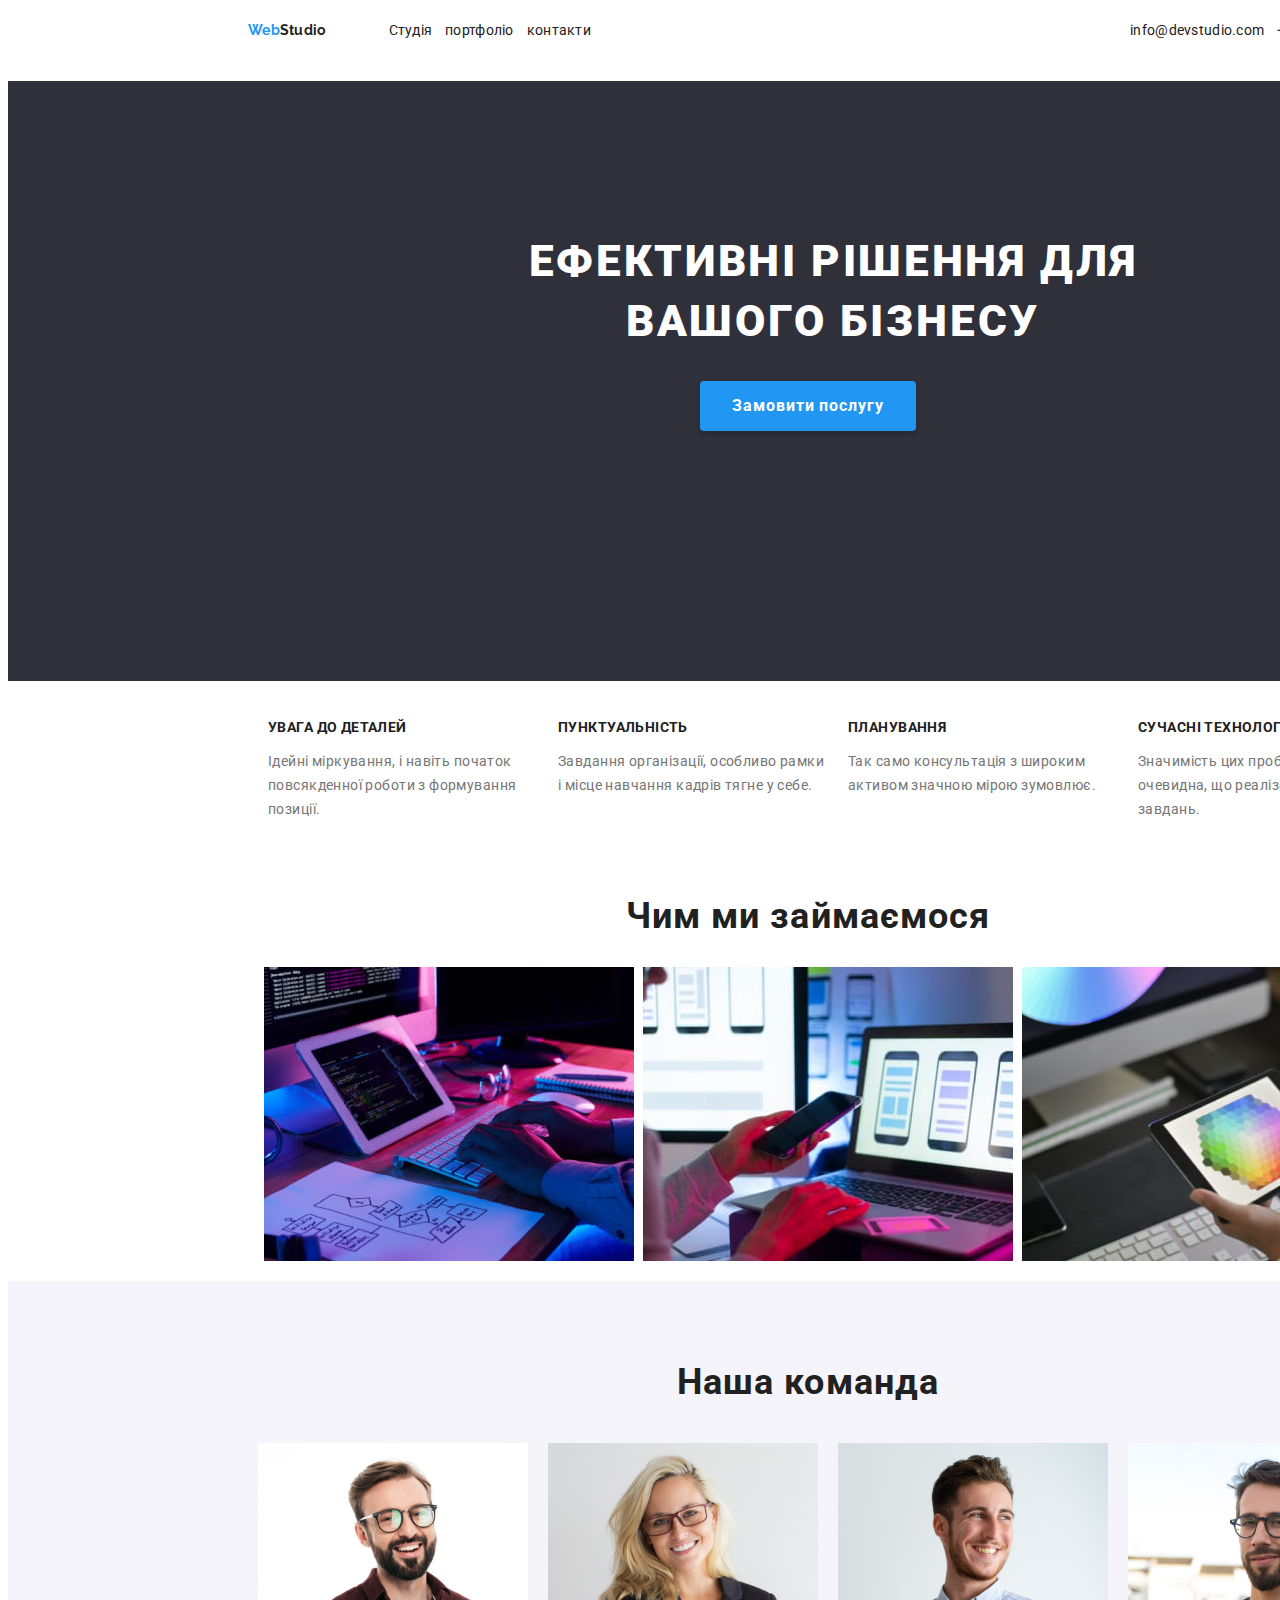
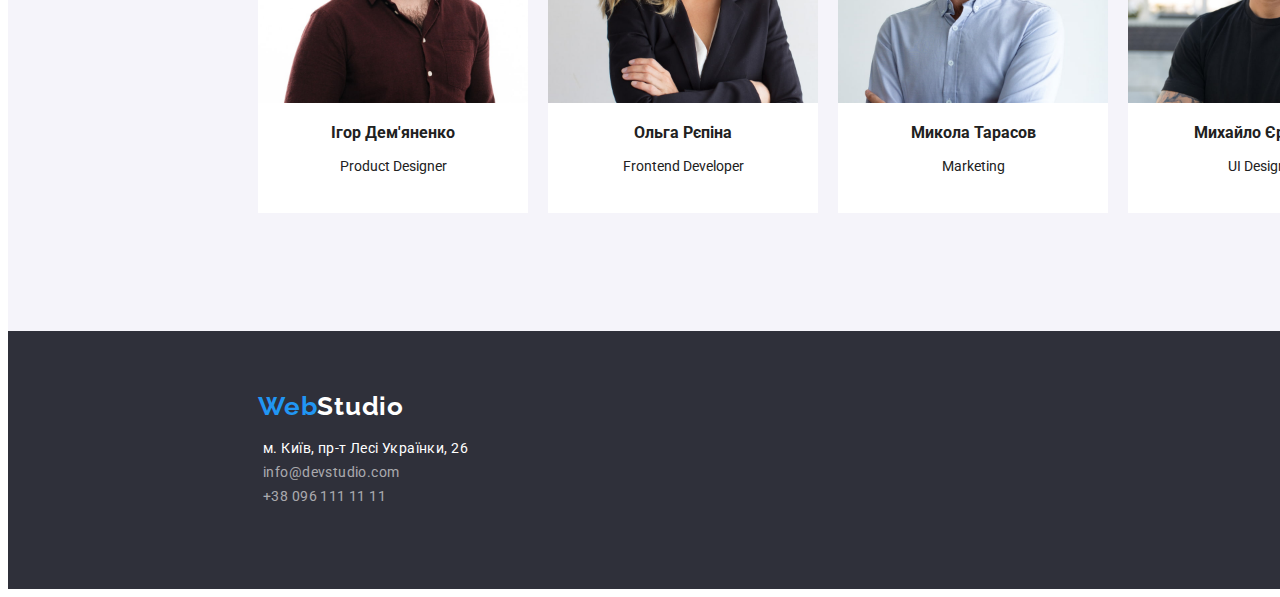
==== index.html @ 77f660aa "first commit" ====
<!DOCTYPE html>
<html lang="uk">
<head>
    <meta charset="UTF-8">
    <meta http-equiv="X-UA-Compatible" content="IE=edge">
    <meta name="viewport" content="width=device-width, initial-scale=1.0">   
    <link rel="stylesheet" href="style/index.css">     
    <link rel="preconnect" href="https://fonts.googleapis.com">
    <link rel="preconnect" href="https://fonts.gstatic.com" crossorigin>
    <link href="https://fonts.googleapis.com/css2?family=Raleway:wght@700&family=Roboto:wght@400;500;700;900&display=swap" rel="stylesheet">    
    <title>Studio</title>
</head>
<body>
    <header class="header">        
        <div class="container">
            <nav class="header_nav_menu">                
                <ul class="header_nav">
                    <li class="header_li"><a class="contact_link header__link" href="./index.html"><span class="header-web-1">Web</span>Studio</a></li>
                    <li class="header_li"><a class="contact_link" href="./index.html">Студія</a></li>   
                    <li class="header_li"><a class="contact_link" href="/portfolio/portfolio.html" target="_blank">портфоліо</a></li>  
                    <li class="header_li"><a class="contact_link" href="">контакти</a></li>
                 </ul>
            </nav>
            <ul class="header_contact">
                <li class="header_li"><a class="contact_link" href="mailto:info@devstudio.com">info@devstudio.com</a></li> 
                <li class="header_li"><a class="contact_link" href="tel:+380961111111">+38 096 111 11 11</a></li>
            </ul>
        </div>                         
    </header>
    <main>
        <section class="main_section_one">            
            <h1 class="main_title">Ефективні рішення для вашого бізнесу</h1>
            <button type="button" class="main_buttom">Замовити послугу</button>
        </section>      
        <section class="main_section_two">            
            <ul class="main_section_two_text">
                <li class="main_section_two_p p1">
                   <h3 class="main_about-title">УВАГА ДО ДЕТАЛЕЙ</h3> 
                    <p class="main_about-text">Ідейні міркування, і навіть початок повсякденної роботи з формування позиції.</p>
                </li>
                <li class="main_section_two_p p2">
                    <h3 class="main_about-title">ПУНКТУАЛЬНІСТЬ</h3> 
                     <p class="main_about-text">Завдання організації, особливо рамки і місце навчання кадрів тягне у себе.</p>
                 </li>
                 <li class="main_section_two_p p2" >
                    <h3 class="main_about-title">ПЛАНУВАННЯ</h3> 
                     <p class="main_about-text">Так само консультація з широким активом значною мірою зумовлює.</p>
                 </li>
                 <li class="main_section_two_p p3">
                    <h3 class="main_about-title">СУЧАСНІ ТЕХНОЛОГІЇ</h3> 
                     <p class="main_about-text">Значимість цих проблем настільки очевидна, що реалізація планових завдань.</p>
                 </li>
            </ul>             
        </section>
        <section class="main_section_three">
             <h2 class="main_section_title">Чим ми займаємося</h2>
             <ul class="main_section_three_img">
                <li class="main_section_three-li"><img width="370" src="./image/computer.jpg" alt="computer"></li>
                <li class="main_section_three-li"><img width="370" src="./image/telephon.jpg" alt="telephon"></li>
                <li class="main_section_three-li"><img width="370" src="./image/tablet.jpg" alt="tablet"></li>
             </ul>
        </section>
        <section class="main_section_four">
              <h2 class="main_section_title">Наша команда</h2>
              <ul class="main_team-title">
                <li>
                    <div class="main_team-box">
                        <img width="270" src="./image/ihor.jpg" alt="Ihor">
                        <h3 class="main_team-name">Ігор Дем'яненко</h3>
                        <p class="team-position">Product Designer</p>
                    </div>                    
                </li>
                <li>
                    <div class="main_team-box">
                        <img width="270" src="./image/olha.jpg" alt="Olha">
                        <h3 class="main_team-name">Ольга Рєпіна</h3>
                        <p class="team-position">Frontend Developer</p>
                    </div>                    
                </li>
                <li>
                    <div class="main_team-box">
                        <img width="270" src="./image/mykola.jpg" alt="Mykola">
                        <h3 class="main_team-name">Микола Тарасов</h3>
                        <p class="team-position">Marketing</p>
                    </div>                    
                </li>
                <li>
                    <div class="main_team-box">
                        <img width="270" src="./image/myhalo.jpg" alt="Myhalo">
                        <h3 class="main_team-name">Михайло Єрмаков</h3>
                        <p class="team-position">UI Designer</p>
                    </div>                    
                </li>
              </ul>
        </section>
    </main>
    <footer>
        <div class="footer_contact">
            <a class="footer_contact-web" href="./index.html">Web<span class="footer-studio">Studio</span></a> 
            <address class="footer-address">
                <ul class="footer_contact-ul">
                    <li ><a class="footer_contact-lii" href="https://goo.gl/maps/jwEgqPU8U9fwKJXE7" target="_blank" >м. Київ, пр-т Лесі Українки, 26</a></li>
                    <li ><a class="footer_contact-li" href="mailto:info@devstudio.com">info@devstudio.com</a></li>
                    <li ><a class="footer_contact-li" href="tel:+380961111111">+38 096 111 11 11</a></li>
                </ul>                               
            </address>                        
        </div>
    </footer>
</body>
</html>
---- style/index.css ----
body{    
background-color: #FFFFFF;
font-family: 'Roboto', sans-serif;
font-size: 14px;
color: #212121;
}

.header{
    width: 1600px;
}

.container{
    width: 1200px;
    padding-left: 15px;
    padding-right: 15px;
    margin: 0 auto;
    display: flex;
}

.header__link{
font-family: 'Raleway';
font-style: normal;
font-weight: 700;
font-size: 26px;
line-height: 31px;
letter-spacing: 0.03em;
padding-right: 50px;
}

.header-web-1{
    color: #2196F3;
}

.header_nav{
    list-style: none;
}

.header_li{
    display: inline;
}

.contact_link{
    text-decoration: none;
    color: #212121;
    font-size: 14px;
    line-height: 16px;
    letter-spacing: 0.02em; 
    margin-right: 10px;   
}

.header_contact{
    margin-left: auto;
}

.main_section_one{
width: 1600px;
height: 600px;
background: #2F303A;
text-align: center;
}

.main_title{
width: 650px;
font-weight: 900;
font-size: 44px;
line-height: 60px;
letter-spacing: 0.06em;
text-transform: uppercase;
color: #FFFFFF;
padding-top: 150px;
padding-left: calc(50% - 300px);
}

.main_buttom{
width: 216px;
height: 50px;
background: #2196F3;
box-shadow: 0px 4px 4px rgba(0, 0, 0, 0.15);
border-radius: 4px;
border: #2196F3;
font-family: 'Roboto';
font-style: normal;
font-weight: 700;
font-size: 16px;
line-height: 30px;
letter-spacing: 0.06em;
color: #FFFFFF;
}

.main_section_two{
width: 1600px;
height: 100px;
}

.main_section_two_text{
display: flex;
list-style: none;
padding-left: 250px;
}

.main_section_two_p{
padding: 10px;
}

.p1{
width: 270px;
height: 98px;
}
.p2{
    width: 270px;
    height: 74px;
}
.p3{
    width: 270px;
    height: 98px;
}

.main_about-title{    
    font-size: 14px;
    line-height: 16px;
    letter-spacing: 0.03em;
    text-transform: uppercase;    
    color: #212121;
}

.main_about-text{
    line-height: 24px;
    letter-spacing: 0.03em;
    color: #757575;
}

.main_section_three{
    width: 1600px;
    height: 386px;    
    margin-top: 100px;
}

.main_section_three-li{
    display: inline;
    padding: 3px;
}

.main_section_three_img{
list-style: none;
text-align: center;
}


.main_section_title{
font-size: 36px;
line-height: 42px;
text-align: center;
letter-spacing: 0.03em;
color: #212121;
}

.main_section_four{
width: 1600px;
height: 600px;
background-color: #F5F4FA;
padding-top: 50px;
}

.main_section_title{
font-size: 36px;
line-height: 42px;
text-align: center;
letter-spacing: 0.03em;
color: #212121;
}

.main_team-title{
    list-style: none;
    display: flex; 
    justify-content: center;  
}

.main_team-box{
    background-color: #FFFFFF;
    width: 270px;
    height: 370px;
    margin: 10px;
}

.main_team-name{
text-align: center;
}

.team-position{
text-align: center;
}

.footer_contact{
width: 1600px;
height: 198px;
background: #2F303A;
padding-top: 60px;
}

.footer_contact-web{
width: 145px;
height: 31px;
font-family: 'Raleway';
font-style: normal;
font-weight: 700;
font-size: 26px;
line-height: 31px;
letter-spacing: 0.03em;
color: #2196F3;
text-decoration: none;
margin-left: 250px;
}

.footer-studio{
    color: #FFFFFF;
}

.footer_contact-ul{
    list-style: none;       
}

.footer-address{
    margin-left: 215px;    
}

.footer_contact-lii{
font-style: normal;
line-height: 24px;
letter-spacing: 0.03em;
color: #FFFFFF;
text-decoration: none;
}

.footer_contact-li{
font-style: normal;
font-size: 14px;
line-height: 24px;
letter-spacing: 0.03em;
color: rgba(255, 255, 255, 0.6);
text-decoration: none;
}
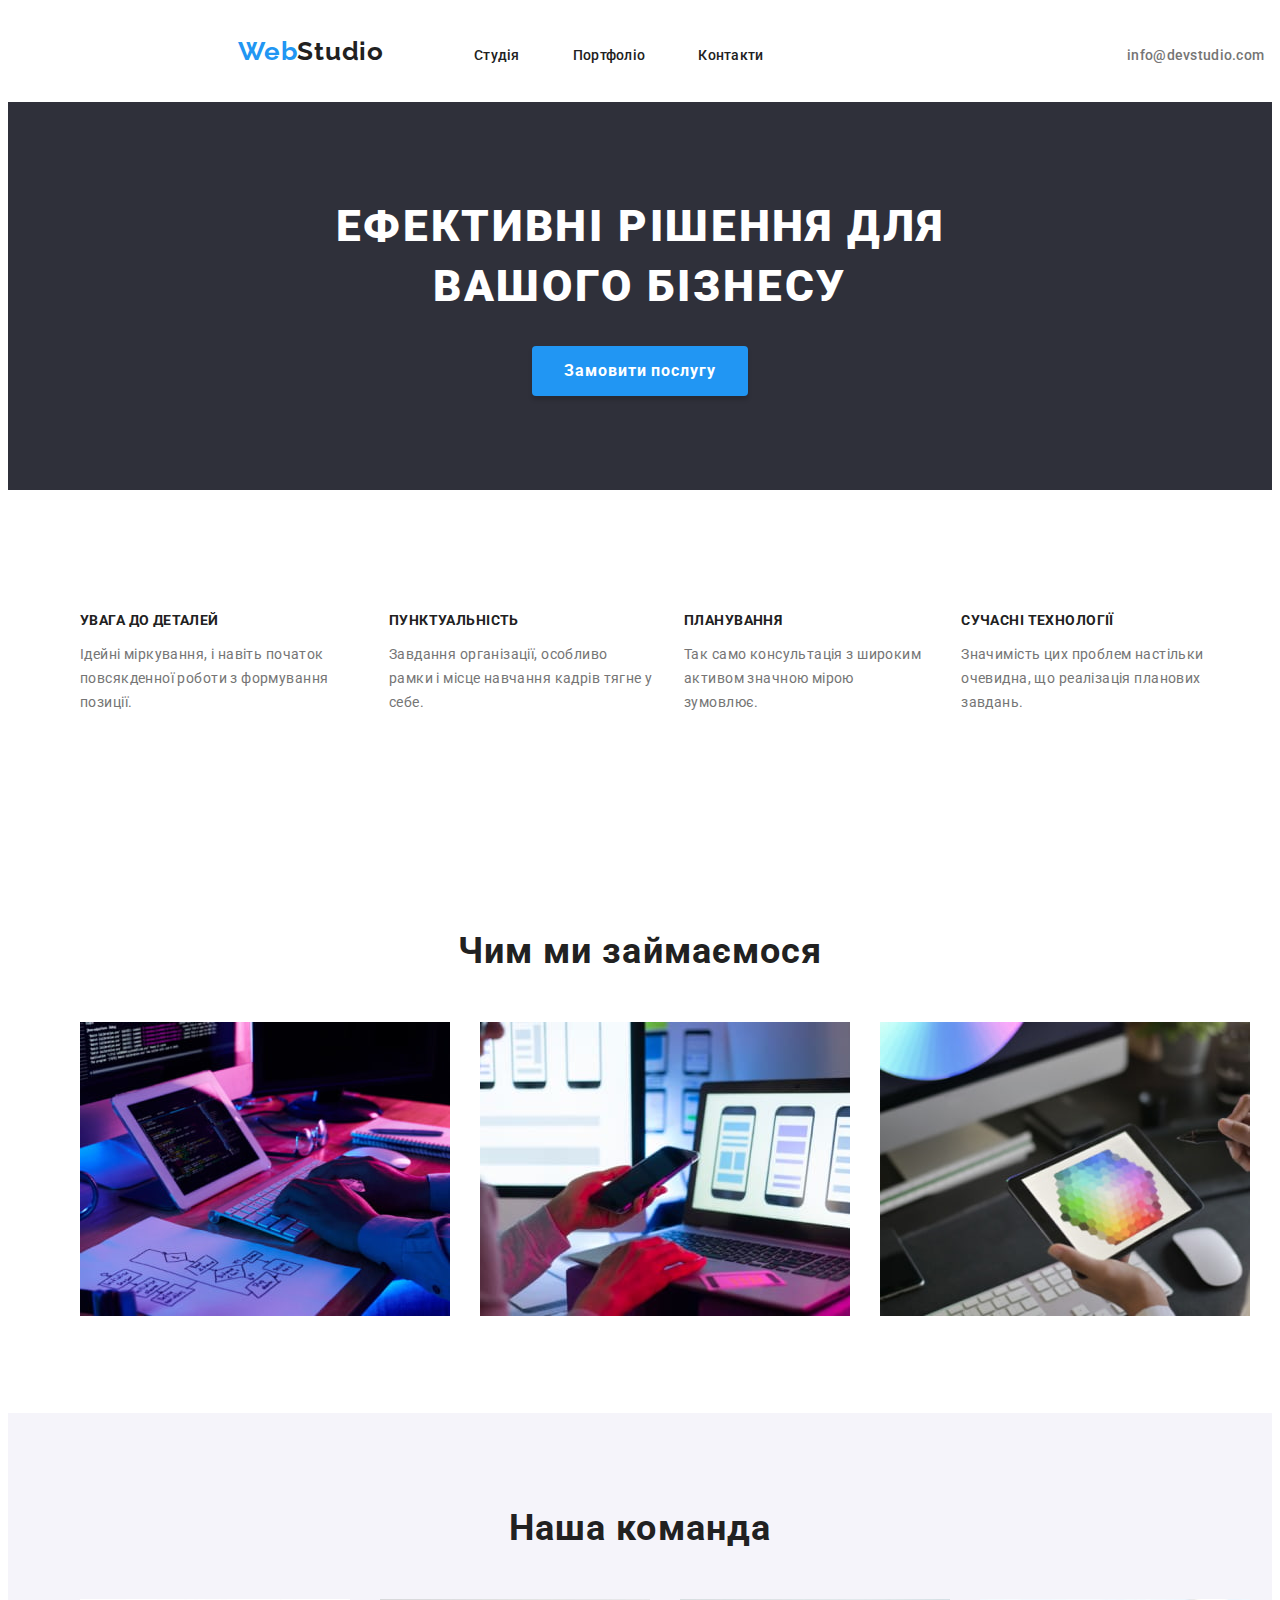
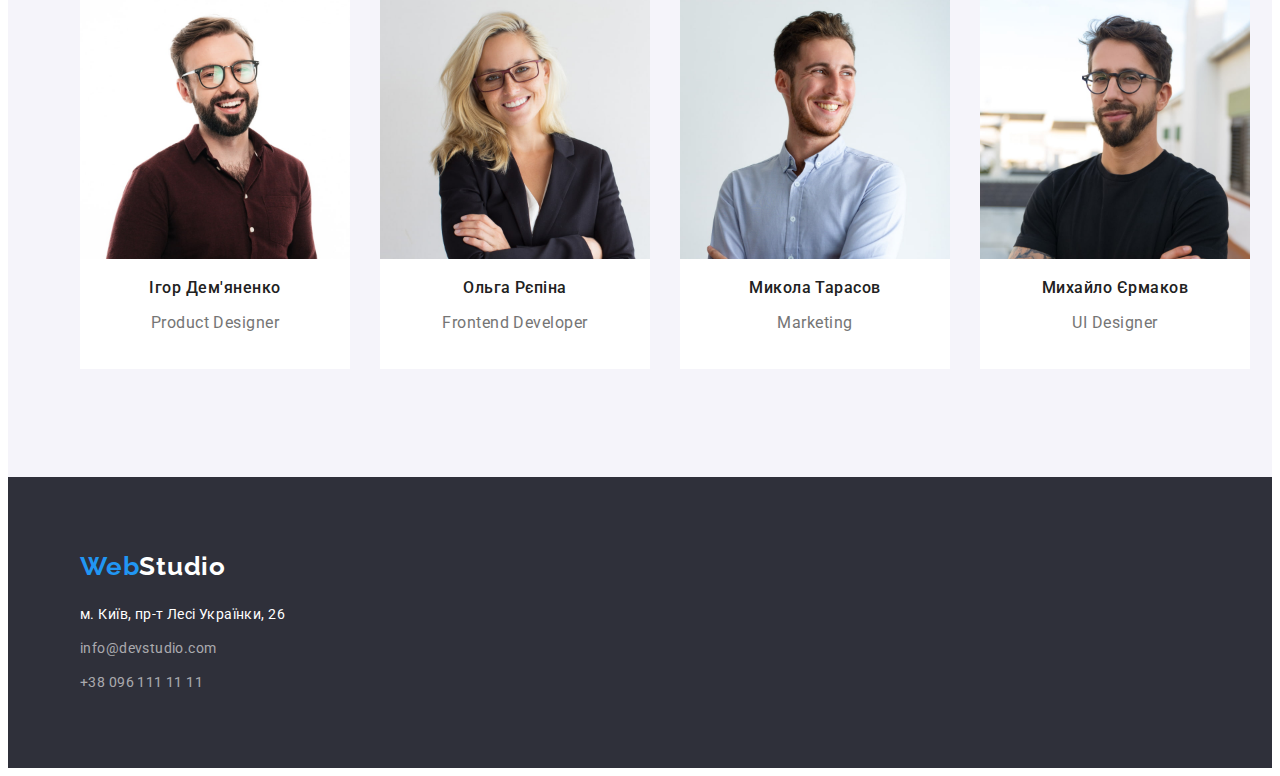
==== commit 43f1f85b: "connect" ====
--- a/index.html
+++ b/index.html
@@ -4,7 +4,8 @@
     <meta charset="UTF-8">
     <meta http-equiv="X-UA-Compatible" content="IE=edge">
     <meta name="viewport" content="width=device-width, initial-scale=1.0">   
-    <link rel="stylesheet" href="style/index.css">     
+    <link rel="stylesheet" href="https://cdnjs.cloudflare.com/ajax/libs/modern-normalize/1.1.0/modern-normalize.min.css" integrity="sha512-wpPYUAdjBVSE4KJnH1VR1HeZfpl1ub8YT/NKx4PuQ5NmX2tKuGu6U/JRp5y+Y8XG2tV+wKQpNHVUX03MfMFn9Q==" crossorigin="anonymous" referrerpolicy="no-referrer" />    
+    <link rel="stylesheet" href="./style/index.css">
     <link rel="preconnect" href="https://fonts.googleapis.com">
     <link rel="preconnect" href="https://fonts.gstatic.com" crossorigin>
     <link href="https://fonts.googleapis.com/css2?family=Raleway:wght@700&family=Roboto:wght@400;500;700;900&display=swap" rel="stylesheet">    
@@ -13,98 +14,105 @@
 <body>
     <header class="header">        
         <div class="container">
-            <nav class="header_nav_menu">                
-                <ul class="header_nav">
-                    <li class="header_li"><a class="contact_link header__link" href="./index.html"><span class="header-web-1">Web</span>Studio</a></li>
-                    <li class="header_li"><a class="contact_link" href="./index.html">Студія</a></li>   
-                    <li class="header_li"><a class="contact_link" href="/portfolio/portfolio.html" target="_blank">портфоліо</a></li>  
-                    <li class="header_li"><a class="contact_link" href="">контакти</a></li>
-                 </ul>
-            </nav>
-            <ul class="header_contact">
-                <li class="header_li"><a class="contact_link" href="mailto:info@devstudio.com">info@devstudio.com</a></li> 
-                <li class="header_li"><a class="contact_link" href="tel:+380961111111">+38 096 111 11 11</a></li>
-            </ul>
+            <nav class="header-nav">    
+                <a class="header-web" href="./index.html"><span class="header-web-1">Web</span>Studio</a>
+                <ul class="header-nav-menu">                    
+                    <li class="header-item"><a class="header-link" href="./index.html">Студія</a></li>   
+                    <li class="header-item"><a class="header-link" href="./portfolio.html" target="_blank">Портфоліо</a></li>  
+                    <li class="header-item"><a class="header-link" href="">Контакти</a></li>
+                </ul>            
+                <ul class="header-contact">
+                    <li class="header-item"><a class="header-contact-link" href="mailto:info@devstudio.com">info@devstudio.com</a></li> 
+                    <li class="header-item"><a class="header-contact-link" href="tel:+380961111111">+38 096 111 11 11</a></li>
+                </ul>
+           </nav>
         </div>                         
     </header>
     <main>
-        <section class="main_section_one">            
-            <h1 class="main_title">Ефективні рішення для вашого бізнесу</h1>
-            <button type="button" class="main_buttom">Замовити послугу</button>
+        <section class="main-section-hero section">            
+                <h1 class="hero-title">eфективні рішення для вашого бізнесу</h1>
+                <button type="button" class="main_btn">Замовити послугу</button>            
         </section>      
-        <section class="main_section_two">            
-            <ul class="main_section_two_text">
-                <li class="main_section_two_p p1">
-                   <h3 class="main_about-title">УВАГА ДО ДЕТАЛЕЙ</h3> 
-                    <p class="main_about-text">Ідейні міркування, і навіть початок повсякденної роботи з формування позиції.</p>
-                </li>
-                <li class="main_section_two_p p2">
-                    <h3 class="main_about-title">ПУНКТУАЛЬНІСТЬ</h3> 
-                     <p class="main_about-text">Завдання організації, особливо рамки і місце навчання кадрів тягне у себе.</p>
-                 </li>
-                 <li class="main_section_two_p p2" >
-                    <h3 class="main_about-title">ПЛАНУВАННЯ</h3> 
-                     <p class="main_about-text">Так само консультація з широким активом значною мірою зумовлює.</p>
-                 </li>
-                 <li class="main_section_two_p p3">
-                    <h3 class="main_about-title">СУЧАСНІ ТЕХНОЛОГІЇ</h3> 
-                     <p class="main_about-text">Значимість цих проблем настільки очевидна, що реалізація планових завдань.</p>
-                 </li>
-            </ul>             
+        <section class="main-section-benefits section">
+            <div class="container">
+                <h2 class="visually-hidden">about galery</h2>
+                <ul class="main-benefits">
+                    <li class="main-item">
+                       <h3 class="benefits-title">увага до деталей</h3> 
+                        <p class="benefits-text">Ідейні міркування, і навіть початок повсякденної роботи з формування позиції.</p>
+                    </li>
+                    <li class="main-item">
+                        <h3 class="benefits-title">пунктуальність</h3> 
+                         <p class="benefits-text">Завдання організації, особливо рамки і місце навчання кадрів тягне у себе.</p>
+                     </li>
+                     <li class="main-item" >
+                        <h3 class="benefits-title">планування</h3> 
+                         <p class="benefits-text">Так само консультація з широким активом значною мірою зумовлює.</p>
+                     </li>
+                     <li class="main-item">
+                        <h3 class="benefits-title">сучасні технології</h3> 
+                         <p class="benefits-text">Значимість цих проблем настільки очевидна, що реалізація планових завдань.</p>
+                     </li>
+                </ul> 
+            </div>
         </section>
-        <section class="main_section_three">
-             <h2 class="main_section_title">Чим ми займаємося</h2>
-             <ul class="main_section_three_img">
-                <li class="main_section_three-li"><img width="370" src="./image/computer.jpg" alt="computer"></li>
-                <li class="main_section_three-li"><img width="370" src="./image/telephon.jpg" alt="telephon"></li>
-                <li class="main_section_three-li"><img width="370" src="./image/tablet.jpg" alt="tablet"></li>
-             </ul>
+        <section class="main-section-about section">
+            <div class="container">                
+                <h2 class="main-about-title">Чим ми займаємося</h2>
+                <ul class="main-about-img">
+                   <li class="main-about-item"><img width="370" src="./image/computer.jpg" alt="computer"></li>
+                   <li class="main-about-item"><img width="370" src="./image/telephon.jpg" alt="telephon"></li>
+                   <li class="main-about-item"><img width="370" src="./image/tablet.jpg" alt="tablet"></li>
+                </ul>
+            </div>
         </section>
-        <section class="main_section_four">
-              <h2 class="main_section_title">Наша команда</h2>
-              <ul class="main_team-title">
-                <li>
-                    <div class="main_team-box">
-                        <img width="270" src="./image/ihor.jpg" alt="Ihor">
-                        <h3 class="main_team-name">Ігор Дем'яненко</h3>
-                        <p class="team-position">Product Designer</p>
-                    </div>                    
-                </li>
-                <li>
-                    <div class="main_team-box">
-                        <img width="270" src="./image/olha.jpg" alt="Olha">
-                        <h3 class="main_team-name">Ольга Рєпіна</h3>
-                        <p class="team-position">Frontend Developer</p>
-                    </div>                    
-                </li>
-                <li>
-                    <div class="main_team-box">
-                        <img width="270" src="./image/mykola.jpg" alt="Mykola">
-                        <h3 class="main_team-name">Микола Тарасов</h3>
-                        <p class="team-position">Marketing</p>
-                    </div>                    
-                </li>
-                <li>
-                    <div class="main_team-box">
-                        <img width="270" src="./image/myhalo.jpg" alt="Myhalo">
-                        <h3 class="main_team-name">Михайло Єрмаков</h3>
-                        <p class="team-position">UI Designer</p>
-                    </div>                    
-                </li>
-              </ul>
+        <section class="main-section-team section">
+            <div class="container">
+                <h2 class="team-title">Наша команда</h2>
+                <ul class="main-team">
+                  <li class="space">
+                      <div class="team-box">
+                          <img width="270" src="./image/ihor.jpg" alt="Ihor">
+                          <h3 class="team-name">Ігор Дем'яненко</h3>
+                          <p class="team-position">Product Designer</p>
+                      </div>                    
+                  </li>
+                  <li class="space">
+                      <div class="team-box">
+                          <img width="270" src="./image/olha.jpg" alt="Olha">
+                          <h3 class="team-name">Ольга Рєпіна</h3>
+                          <p class="team-position">Frontend Developer</p>
+                      </div>                    
+                  </li>
+                  <li class="space">
+                      <div class="team-box">
+                          <img width="270" src="./image/mykola.jpg" alt="Mykola">
+                          <h3 class="team-name">Микола Тарасов</h3>
+                          <p class="team-position">Marketing</p>
+                      </div>                    
+                  </li>
+                  <li class="space">
+                      <div class="team-box">
+                          <img width="270" src="./image/myhalo.jpg" alt="Myhalo">
+                          <h3 class="team-name">Михайло Єрмаков</h3>
+                          <p class="team-position">UI Designer</p>
+                      </div>                    
+                  </li>
+                </ul>
+            </div>              
         </section>
     </main>
-    <footer>
-        <div class="footer_contact">
-            <a class="footer_contact-web" href="./index.html">Web<span class="footer-studio">Studio</span></a> 
-            <address class="footer-address">
-                <ul class="footer_contact-ul">
-                    <li ><a class="footer_contact-lii" href="https://goo.gl/maps/jwEgqPU8U9fwKJXE7" target="_blank" >м. Київ, пр-т Лесі Українки, 26</a></li>
-                    <li ><a class="footer_contact-li" href="mailto:info@devstudio.com">info@devstudio.com</a></li>
-                    <li ><a class="footer_contact-li" href="tel:+380961111111">+38 096 111 11 11</a></li>
-                </ul>                               
-            </address>                        
-        </div>
+    <footer class="footer">
+        <div class="container">                 
+                <address class="footer-address">
+                    <ul class="footer-contact">
+                        <li class="footer-item-web"><a class="footer-web" href="./index.html">Web<span class="footer-studio">Studio</span></a></li>
+                        <li class="footer-item"><a class="footer-map" href="https://goo.gl/maps/jwEgqPU8U9fwKJXE7" target="_blank" >м. Київ, пр-т Лесі Українки, 26</a></li>
+                        <li class="footer-item"><a class="footer-link" href="mailto:info@devstudio.com">info@devstudio.com</a></li>
+                        <li class="footer-item"><a class="footer-link" href="tel:+380961111111">+38 096 111 11 11</a></li>
+                    </ul>                               
+                </address>           
+        </div>        
     </footer>
 </body>
 </html>--- a/style/index.css
+++ b/style/index.css
@@ -6,238 +6,528 @@
 color: #212121;
 }
 
+/*----------------------------header---------------------------- */
+
 .header{
-    width: 1600px;
+    padding: 25px 215px;    
 }
 
 .container{
     width: 1200px;
     padding-left: 15px;
     padding-right: 15px;
+    margin: 0 auto;    
+    }
+
+    .section{
+        padding: 94px 0;
+    }
+
+    .header-item{
+        display: inline-block;
+        margin-left: 50px;
+    }    
+
+    .header-nav{
+        display: flex; 
+        align-items: baseline;       
+    }
+
+    .header-nav-menu{
+        list-style: none;        
+    }
+
+    .header-contact{
+        list-style: none;
+        margin-left: auto;
+    }      
+
+    .header-link{
+        text-decoration: none;
+        color: #212121;
+        font-style: normal;
+        font-weight: 500;
+        font-size: 14px;
+        line-height: calc(16 / 14);
+        letter-spacing: 0.02em;        
+    }
+
+    .header-link:hover{
+        color: #2196F3;
+    }
+
+    .header-contact-link{
+        text-decoration: none;
+        color: #757575;
+        font-style: normal;
+        font-weight: 500;
+        font-size: 14px;
+        line-height: calc(16 / 14);
+        letter-spacing: 0.02em;
+    }
+
+    .header-contact-link:hover {
+    color: #2196F3;
+    }
+
+    .header-web{
+        text-decoration: none;
+        color: #212121;
+        font-family: 'Raleway';
+        font-style: normal;
+        font-weight: 700;
+        font-size: 26px;
+        line-height: calc(31 / 26);
+        letter-spacing: 0.03em;        
+    }
+
+    .header-web-1{
+        color: #2196F3;
+    }
+
+/*------------------ main-------------------------- */
+
+
+/* ----hero----- */
+
+.main-section-hero{    
+    background-color: #2F303A;
+    padding-top: 200px;
+    padding-bottom: 200px;
+}
+
+.hero-title{
+font-style: normal;
+font-weight: 900;
+font-size: 44px;
+line-height: calc(60 / 44);
+text-align: center;
+letter-spacing: 0.06em;
+text-transform: uppercase;
+width: 695px;
+height: 120px;
+color: #FFFFFF;
+margin: 0 auto;
+margin-bottom: 30px;
+}
+
+.main_btn{
+background-color: #2196F3;
+box-shadow: 0px 4px 4px rgba(0, 0, 0, 0.15);
+border-radius: 4px;
+border: #2196F3;
+width: 216px;
+height: 50px;
+font-family: inherit;
+font-style: normal;
+font-weight: 700;
+font-size: 16px;
+line-height: calc(30 / 16);
+letter-spacing: 0.06em;
+color: #FFFFFF;
+display: block;
+margin: 0 auto;
+cursor: pointer;
+}
+
+
+/*-------------- benefits-------------------*/
+
+.main-benefits{
+    list-style: none;
+    display: flex;
+}
+
+.benefits-title{
+    font-style: normal;
+    font-weight: 700;
+    font-size: 14px;
+    line-height: calc(16 / 14);
+    letter-spacing: 0.03em;
+    text-transform: uppercase;    
+    color: #212121;
+}
+
+.benefits-text{
+    font-style: normal;
+    font-weight: 400;
+    font-size: 14px;
+    line-height: calc(24 / 14);
+    letter-spacing: 0.03em;
+    color: #757575;
+}
+
+.main-item:not(:last-child){
+    margin-right: 30px;
+}
+
+
+/*------------------about-------------------------*/
+
+
+.main-about-title{
+font-size: 36px;
+line-height: calc(42 / 36);
+text-align: center;
+letter-spacing: 0.03em;
+color: #212121;
+margin: 0 auto;
+padding-bottom: 50px;
+}
+
+.main-about-img{
     margin: 0 auto;
+    list-style: none;
+    display: flex;       
+}
+
+.main-about-item:not(:last-child){
+    margin-right: 30px;
+}
+
+
+/*---------------------- team -----------------------*/
+
+
+.main-section-team{
+    background-color: #F5F4FA;
+    padding-top: 95px;
+    padding-bottom: 95px;
+}
+
+.team-title{
+font-size: 36px;
+line-height: calc(42 / 36);
+text-align: center;
+letter-spacing: 0.03em;
+color: #212121;
+margin: 0 auto;
+}
+
+.main-team{
+    list-style: none;
     display: flex;
-}
-
-.header__link{
+    margin-top: 50px;
+}
+
+.team-box{
+    background-color: #FFFFFF;
+    width: 270px;
+    height: 370px;
+    /* margin-left: 30px; */
+    text-align: center;
+}
+
+.space:not(:last-child){
+    margin-right: 30px;
+}
+
+.team-name{
+    font-style: normal;
+    font-weight: 500;
+    font-size: 16px;
+    line-height: calc(19 / 16);
+    letter-spacing: 0.03em;
+    color: #212121;
+}
+
+.team-position{
+    font-style: normal;
+    font-weight: 400;
+    font-size: 16px;
+    line-height: calc(19 / 16);
+    letter-spacing: 0.03em;
+    color: #757575;
+}
+
+/*---------------------- footer ---------------- */
+
+.footer{
+    background-color: #2F303A;
+    padding-top: 60px;
+    padding-bottom: 60px;
+}
+
+.footer-contact{
+    list-style: none;
+}
+
+.footer-map{
+    font-style: normal;
+    font-weight: 400;
+    font-size: 14px;
+    line-height: calc(24 / 14);
+    letter-spacing: 0.03em;
+    color: #FFFFFF;
+    text-decoration: none;        
+}
+
+.footer-link{
+    font-style: normal;
+    font-weight: 400;
+    font-size: 14px;
+    line-height: calc(24 / 14);
+    letter-spacing: 0.03em;
+    color: rgba(255, 255, 255, 0.6);
+    text-decoration: none;    
+}
+
+.footer-web{
+    font-family: 'Raleway';
+    font-style: normal;
+    font-weight: 700;
+    font-size: 26px;
+    line-height: calc(31 / 26);
+    letter-spacing: 0.03em;
+    color: #2196F3;
+    text-decoration: none;    
+}
+
+.footer-studio{
+    color: #FFFFFF;
+}
+
+.footer-item-web{
+margin-bottom: 20px;
+}
+
+.footer-item{
+margin-bottom: 10px;
+}
+
+
+/* ---------------------------------------------------PORTFOLIO------------------------------------------------- */
+/* ---------------------------------------------------PORTFOLIO------------------------------------------------- */
+/* ---------------------------------------------------PORTFOLIO------------------------------------------------- */
+
+
+/*----------------- header --------------------*/
+
+.portfolio-container{
+    width: 1200px;
+    padding-left: 15px;
+    padding-right: 15px;
+    margin: 0 auto;
+}
+
+.section{
+    padding: 94px 0;
+}
+
+.portfolio-header{
+    padding: 25px 215px;
+    border-bottom: 1px solid #ECECEC;
+}
+
+.portfolio-header-nav-menu{
+     display: flex;
+     align-items: baseline;
+}
+
+.portfolio-header-webstydio{
+    text-decoration: none;
+    font-family: 'Raleway';
+    font-style: normal;
+    font-weight: 700;
+    font-size: 26px;
+    line-height: calc(31 / 26);
+    letter-spacing: 0.03em;
+    color: #2196F3;   
+    margin-right: 90px; 
+}
+
+.portfolio-header-web{
+    color: #212121;
+}
+
+.portfolio-header-nav-links{
+    list-style: none;  
+    display: inline-flex;  
+}
+
+.portfolio-header-links{
+text-decoration: none;
+font-style: normal;
+font-weight: 500;
+font-size: 14px;
+line-height: calc(16 / 14);
+letter-spacing: 0.02em;
+color: #212121;
+}
+
+.portfolio-header-links:hover{
+    color: #2196F3;
+}
+
+.portfolio-header-nav-contact{
+    list-style: none;    
+    display: inline-flex;
+    margin-left: auto;
+}
+
+.portfolio-header-contact{
+text-decoration: none;
+font-style: normal;
+font-weight: 500;
+font-size: 14px;
+line-height: calc(16 / 14);
+letter-spacing: 0.02em;
+color: #212121;   
+}
+
+.portfolio-header-contact:hover{
+    color: #2196F3;
+}
+
+.portfolio-header-item:not(:last-child){
+       margin-right: 50px;
+}
+
+
+/*---------------- main -----------------*/
+
+/*---------------- links----------- */
+
+.visually-hidden {
+    position: absolute;
+    width: 1px;
+    height: 1px;
+    margin: -1px;
+    border: 0;
+    padding: 0;
+    white-space: nowrap;
+    clip-path: inset(100%);
+    clip: rect(0 0 0 0);
+    overflow: hidden;
+  }
+
+.portfolio-section-links{
+    padding-top: 100px;
+    padding-bottom: 55px;
+    padding-left: 540px;
+    /* padding-right: 535px; */
+}
+
+.portfolio-links{
+    list-style: none;
+    display: flex;
+}
+
+.portfolio-btn{
+background-color: #F5F4FA;
+border-radius: 4px;
+border: #F5F4FA;
+width: 103px;
+height: 38px;
+font-style: normal;
+font-weight: 500;
+font-size: 16px;
+line-height: calc(26 / 16);
+text-align: center;
+letter-spacing: 0.03em;
+color: #212121;
+}
+
+.portfolio-btn:hover{
+    background-color: #2196F3;
+    color: #FFFFFF;
+}
+
+.portfolio-links-item:not(:last-child){
+        margin-right: 10px;
+}
+
+/*------------- photos--------------- */
+
+.portfolio-photo-group{
+    list-style: none;
+    display: flex;
+}
+
+.portfolio-photo-link-item{
+    margin-right: 30px;
+    margin-bottom: 30px;
+}
+
+.photo-lim{
+    margin-bottom: 0;
+}
+
+.photo-brige{
+    margin-right: 0;
+}
+
+.portfolio-box{
+    width: 370;
+    height: 405;
+    background-color: #FFFFFF;
+    border: 1px solid #EEEEEE;
+}
+
+.portfolio-photo-title{
+margin-left: 25px;
+font-weight: 700;
+font-size: 18px;
+line-height: calc(36 / 18);
+letter-spacing: 0.06em;
+color: #212121;
+}
+
+.portfolio-photo-item{
+margin-left: 25px;
+font-weight: 400;
+font-size: 16px;
+line-height: 30px;
+letter-spacing: 0.03em;
+color: #757575;
+}
+
+
+/*-------------------------- footer -----------------------------*/
+
+.portfolio-footer{
+    background-color: #2F303A;
+    padding-top: 60px;
+    padding-bottom: 60px;    
+}
+
+.portfolio-footer-link{
+    list-style: none;
+}
+
+.portfolio__footer__web{
+text-decoration: none;
 font-family: 'Raleway';
 font-style: normal;
 font-weight: 700;
 font-size: 26px;
-line-height: 31px;
-letter-spacing: 0.03em;
-padding-right: 50px;
-}
-
-.header-web-1{
-    color: #2196F3;
-}
-
-.header_nav{
-    list-style: none;
-}
-
-.header_li{
-    display: inline;
-}
-
-.contact_link{
-    text-decoration: none;
-    color: #212121;
-    font-size: 14px;
-    line-height: 16px;
-    letter-spacing: 0.02em; 
-    margin-right: 10px;   
-}
-
-.header_contact{
-    margin-left: auto;
-}
-
-.main_section_one{
-width: 1600px;
-height: 600px;
-background: #2F303A;
-text-align: center;
-}
-
-.main_title{
-width: 650px;
-font-weight: 900;
-font-size: 44px;
-line-height: 60px;
-letter-spacing: 0.06em;
-text-transform: uppercase;
-color: #FFFFFF;
-padding-top: 150px;
-padding-left: calc(50% - 300px);
-}
-
-.main_buttom{
-width: 216px;
-height: 50px;
-background: #2196F3;
-box-shadow: 0px 4px 4px rgba(0, 0, 0, 0.15);
-border-radius: 4px;
-border: #2196F3;
-font-family: 'Roboto';
-font-style: normal;
-font-weight: 700;
-font-size: 16px;
-line-height: 30px;
-letter-spacing: 0.06em;
-color: #FFFFFF;
-}
-
-.main_section_two{
-width: 1600px;
-height: 100px;
-}
-
-.main_section_two_text{
-display: flex;
-list-style: none;
-padding-left: 250px;
-}
-
-.main_section_two_p{
-padding: 10px;
-}
-
-.p1{
-width: 270px;
-height: 98px;
-}
-.p2{
-    width: 270px;
-    height: 74px;
-}
-.p3{
-    width: 270px;
-    height: 98px;
-}
-
-.main_about-title{    
-    font-size: 14px;
-    line-height: 16px;
-    letter-spacing: 0.03em;
-    text-transform: uppercase;    
-    color: #212121;
-}
-
-.main_about-text{
-    line-height: 24px;
-    letter-spacing: 0.03em;
-    color: #757575;
-}
-
-.main_section_three{
-    width: 1600px;
-    height: 386px;    
-    margin-top: 100px;
-}
-
-.main_section_three-li{
-    display: inline;
-    padding: 3px;
-}
-
-.main_section_three_img{
-list-style: none;
-text-align: center;
-}
-
-
-.main_section_title{
-font-size: 36px;
-line-height: 42px;
-text-align: center;
-letter-spacing: 0.03em;
-color: #212121;
-}
-
-.main_section_four{
-width: 1600px;
-height: 600px;
-background-color: #F5F4FA;
-padding-top: 50px;
-}
-
-.main_section_title{
-font-size: 36px;
-line-height: 42px;
-text-align: center;
-letter-spacing: 0.03em;
-color: #212121;
-}
-
-.main_team-title{
-    list-style: none;
-    display: flex; 
-    justify-content: center;  
-}
-
-.main_team-box{
-    background-color: #FFFFFF;
-    width: 270px;
-    height: 370px;
-    margin: 10px;
-}
-
-.main_team-name{
-text-align: center;
-}
-
-.team-position{
-text-align: center;
-}
-
-.footer_contact{
-width: 1600px;
-height: 198px;
-background: #2F303A;
-padding-top: 60px;
-}
-
-.footer_contact-web{
-width: 145px;
-height: 31px;
-font-family: 'Raleway';
-font-style: normal;
-font-weight: 700;
-font-size: 26px;
-line-height: 31px;
+line-height: calc(31 / 26);
 letter-spacing: 0.03em;
 color: #2196F3;
+}
+
+.portfolio-footer-stydio{
+    color: #FFFFFF;
+}
+
+.portfolio-footer-links{
 text-decoration: none;
-margin-left: 250px;
-}
-
-.footer-studio{
-    color: #FFFFFF;
-}
-
-.footer_contact-ul{
-    list-style: none;       
-}
-
-.footer-address{
-    margin-left: 215px;    
-}
-
-.footer_contact-lii{
-font-style: normal;
-line-height: 24px;
-letter-spacing: 0.03em;
-color: #FFFFFF;
-text-decoration: none;
-}
-
-.footer_contact-li{
-font-style: normal;
+font-weight: 400;
 font-size: 14px;
-line-height: 24px;
+line-height: calc(24 / 14);
 letter-spacing: 0.03em;
 color: rgba(255, 255, 255, 0.6);
-text-decoration: none;
-}
-
+}
+
+.portfolio-footer-link{
+    color: #FFFFFF;
+}
+
+.portfolio-footer-item:not(:last-child){
+    margin-bottom: 10px;
+}
+
+.portfolio-footer-item.footerweb{
+    margin-bottom: 20px;
+}
+
